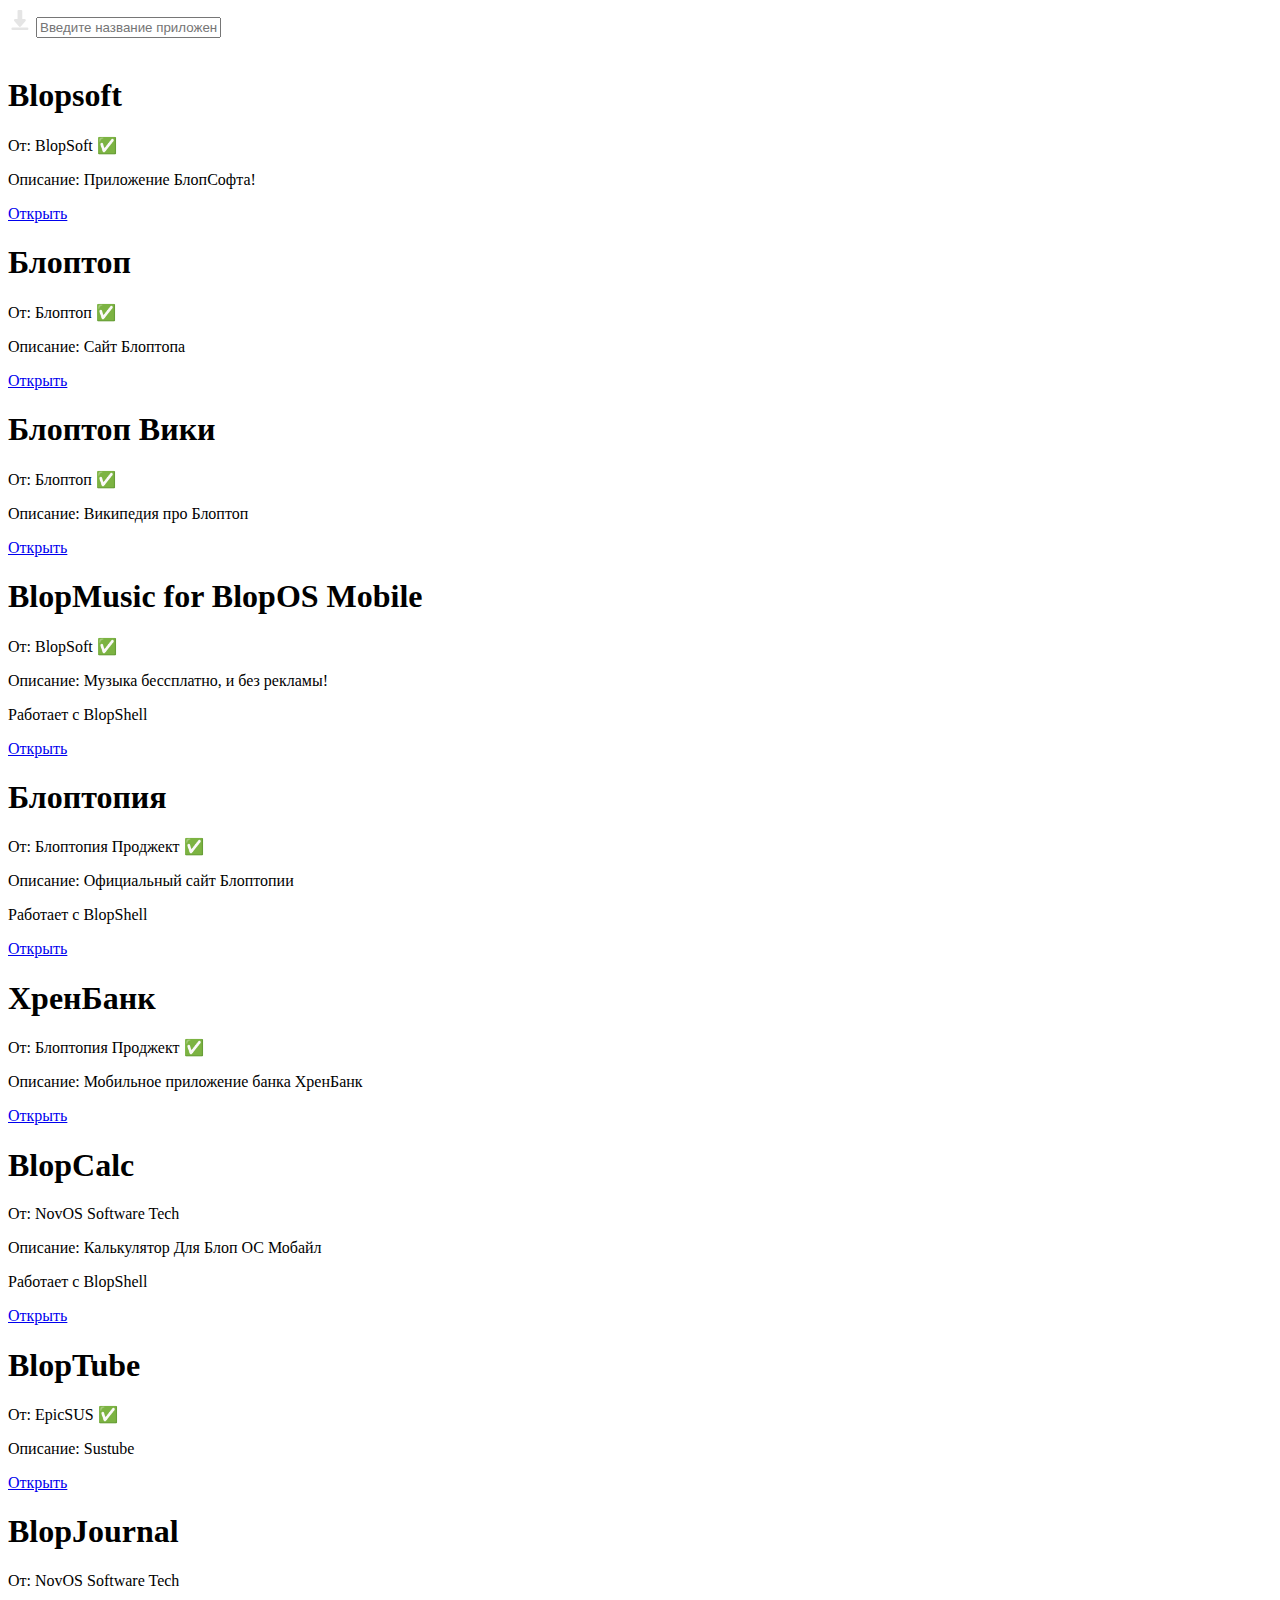
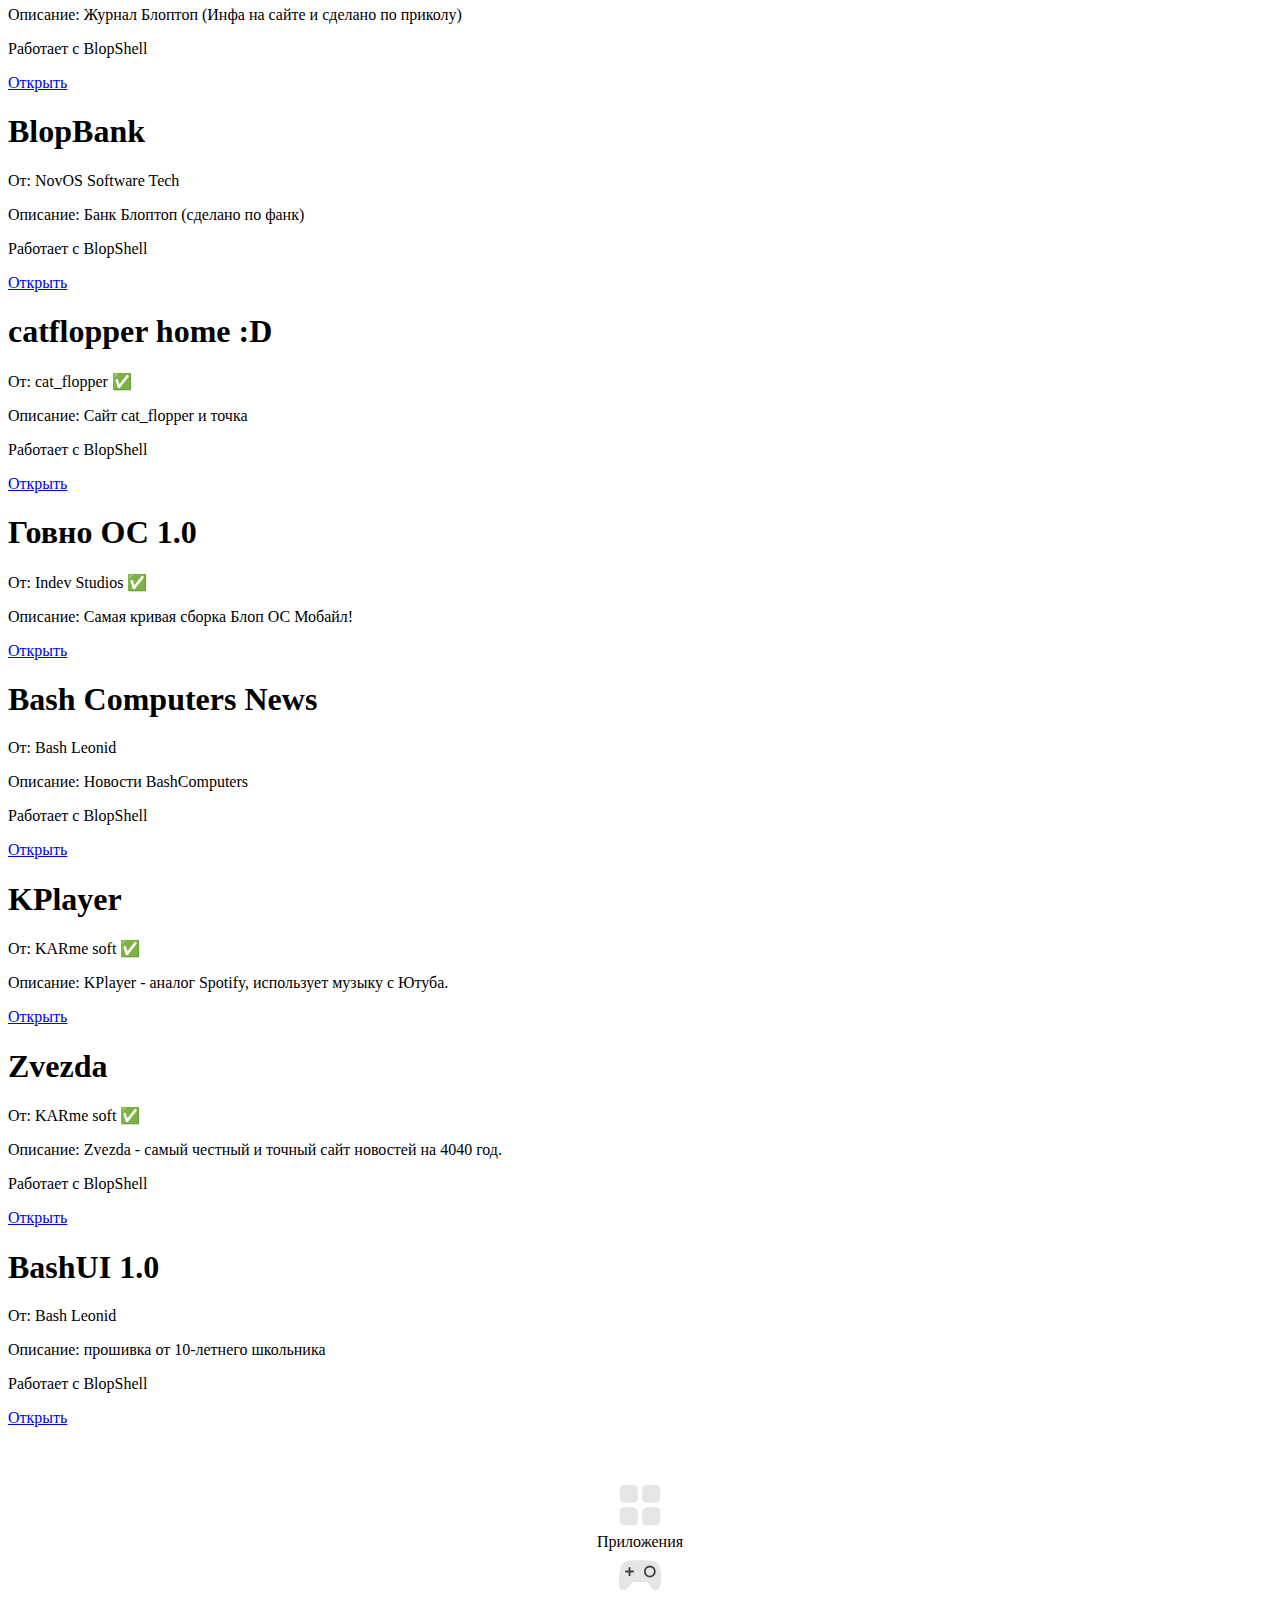
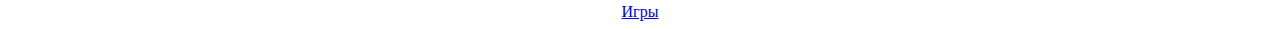
==== index.html @ 35d41550 "Add files via upload" ====
<!DOCTYPE html>
<html>
<head>
	<meta charset="utf-8">
	<meta name="viewport" content="width=device-width, initial-scale=1">
	<link rel="stylesheet" type="text/css" href="css.css">
	<link href="https://fonts.googleapis.com/css2?family=Russo+One&display=swap" rel="stylesheet">
	<title>Maxim store BETA</title>
</head>
<body>
	<div class="taber">
		<a href="https://www.google.ru/404"><img width="24px" height="24px" src="img/download.svg"></a>
        <input class="sear" placeholder="Введите название приложения" type="text">
    </div><br>
    <main>
		<div class="app">
			<div>
				<h1>Blopsoft</h1>
				<p>От: BlopSoft ✅</p>
				<p>Описание: Приложение БлопСофта!</p>
			</div>
			<div>
				<a class="open" href="https://blopsoft.github.io">Открыть</a>
			</div>
		</div>
	    	<div class="app">
			<div>
				<h1>Блоптоп</h1>
				<p>От: Блоптоп ✅</p>
				<p>Описание: Сайт Блоптопа</p>
			</div>
			<div>
				<a class="open" href="https://bloptop.com">Открыть</a>
			</div>
		</div>
		<div class="app">
			<div>
				<h1>Блоптоп Вики</h1>
				<p>От: Блоптоп ✅</p>
				<p>Описание: Википедия про Блоптоп</p>
			</div>
			<div>
				<a class="open" href="https://bloptop.fandom.com/ru/wiki/Блоптоп.Вики">Открыть</a>
			</div>
		</div>
	    	<div class="app">
			<div>
				<h1>BlopMusic for BlopOS Mobile</h1>
				<p>От: BlopSoft ✅</p>
				<p>Описание: Музыка бессплатно, и без рекламы!</p>
				<p>Работает с BlopShell</p>
			</div>
			<div>
				<a class="open" href="https://blopsoft.ru/blopmusic/client/mobile/">Открыть</a>
			</div>
		</div>
	    	<div class="app">
			<div>
				<h1>Блоптопия</h1>
				<p>От: Блоптопия Проджект ✅</p>
				<p>Описание: Официальный сайт Блоптопии</p>
				<p>Работает с BlopShell</p>
			</div>
			<div>
				<a class="open" href="https://bloptopia-internet.github.io/bloptopia-site.bt/">Открыть</a>
			</div>
		</div>
	    	<div class="app">
			<div>
				<h1>ХренБанк</h1>
				<p>От: Блоптопия Проджект ✅</p>
				<p>Описание: Мобильное приложение банка ХренБанк</p>
			</div>
			<div>
				<a class="open" href="https://bloptopia-internet.github.io/hrenbankmobile.blop/">Открыть</a>
			</div>
		</div>
	    	<div class="app">
			<div>
				<h1>BlopCalc</h1>
				<p>От: NovOS Software Tech</p>
				<p>Описание: Калькулятор Для Блоп ОС Мобайл</p>
				<p>Работает с BlopShell</p>
			</div>
			<div>
				<a class="open" href="http://novosgithub.github.io/Clc.html">Открыть</a>
			</div>
		</div>
	    	<div class="app">
			<div>
				<h1>BlopTube</h1>
				<p>От: EpicSUS ✅</p>
				<p>Описание: Sustube</p>
			</div>
			<div>
				<a class="open" href="https://shiny-marigold-f5cdf4.netlify.app">Открыть</a>
			</div>
		</div>
	    	<div class="app">
			<div>
				<h1>BlopJournal</h1>
				<p>От: NovOS Software Tech</p>
				<p>Описание: Журнал Блоптоп (Инфа на сайте и сделано по приколу)</p>
				<p>Работает с BlopShell</p>
			</div>
			<div>
				<a class="open" href="http://blopbank.tilda.ws/blopjournal">Открыть</a>
			</div>
		</div>
	    	<div class="app">
			<div>
				<h1>BlopBank</h1>
				<p>От: NovOS Software Tech</p>
				<p>Описание: Банк Блоптоп (сделано по фанк)</p>
				<p>Работает с BlopShell</p>
			</div>
			<div>
				<a class="open" href="http://blopbank.tilda.ws/">Открыть</a>
			</div>
		</div>
	    	<div class="app">
			<div>
				<h1>catflopper home :D</h1>
				<p>От: cat_flopper ✅</p>
				<p>Описание: Сайт cat_flopper и точка</p>
				<p>Работает с BlopShell</p>
			</div>
			<div>
				<a class="open" href="https://catflopperhome.nya.by">Открыть</a>
			</div>
		</div>
	        <div class="app">
			<div>
				<h1>Говно ОС 1.0</h1>
				<p>От: Indev Studios ✅</p>
				<p>Описание: Самая кривая сборка Блоп ОС Мобайл!</p>
			</div>
			<div>
				<a class="open" href="https://indevstudios.github.io/GovnoOS1/">Открыть</a>
			</div>
		</div>
	    	<div class="app">
			<div>
				<h1>Bash Computers News</h1>
				<p>От: Bash Leonid</p>
				<p>Описание: Новости BashComputers</p>
				<p>Работает с BlopShell</p>
			</div>
			<div>
				<a class="open" href="https://bashofficial.github.io/BashComputers-News/index.html">Открыть</a>
			</div>
		</div>
	        <div class="app">
			<div>
				<h1>KPlayer</h1>
				<p>От: KARme soft ✅</p>
				<p>Описание: KPlayer - аналог Spotify, использует музыку с Ютуба.</p>
			</div>
			<div>
				<a class="open" href="https://karkar47.github.io/KPlayeer/">Открыть</a>
			</div>
	    	</div>
	    	<div class="app">
			<div>
				<h1>Zvezda</h1>
				<p>От: KARme soft ✅</p>
				<p>Описание: Zvezda - самый честный и точный сайт новостей на 4040 год.</p>
				<p>Работает с BlopShell</p>
			</div>
			<div>
				<a class="open" href="https://zvezda.rf.gd">Открыть</a>
			</div>
	    	</div>
	    	<div class="app">
			<div>
				<h1>BashUI 1.0</h1>
				<p>От: Bash Leonid</p>
				<p>Описание: прошивка от 10-летнего школьника</p>
				<p>Работает с BlopShell</p>
			</div>
			<div>
				<a class="open" href="https://bashofficial.github.io/BashUI-0.9-p.r./ind.html">Открыть</a>
			</div>
		</div>
		<br><br><br>
    </main>
	<div class="footer">
		<div class="tabs1">
			<div align="center" class="tabs2">
				<div>
					<img width="48px" height="48px" src="img/apps.svg">
				</div>
				<div class="tabname">
					<span>Приложения</span>
				</div>
			</div>
		</div>
		
		<div class="tabs">
			<div align="center" class="tabs2">
				<a href="games.html"><div>
					<img width="48px" height="48px" src="img/games.svg">
				</div>
				<div class="tabname">
					<span>Игры</span>
				</div>
			</div></a>
		</div>
	</div>
</body>
</html>
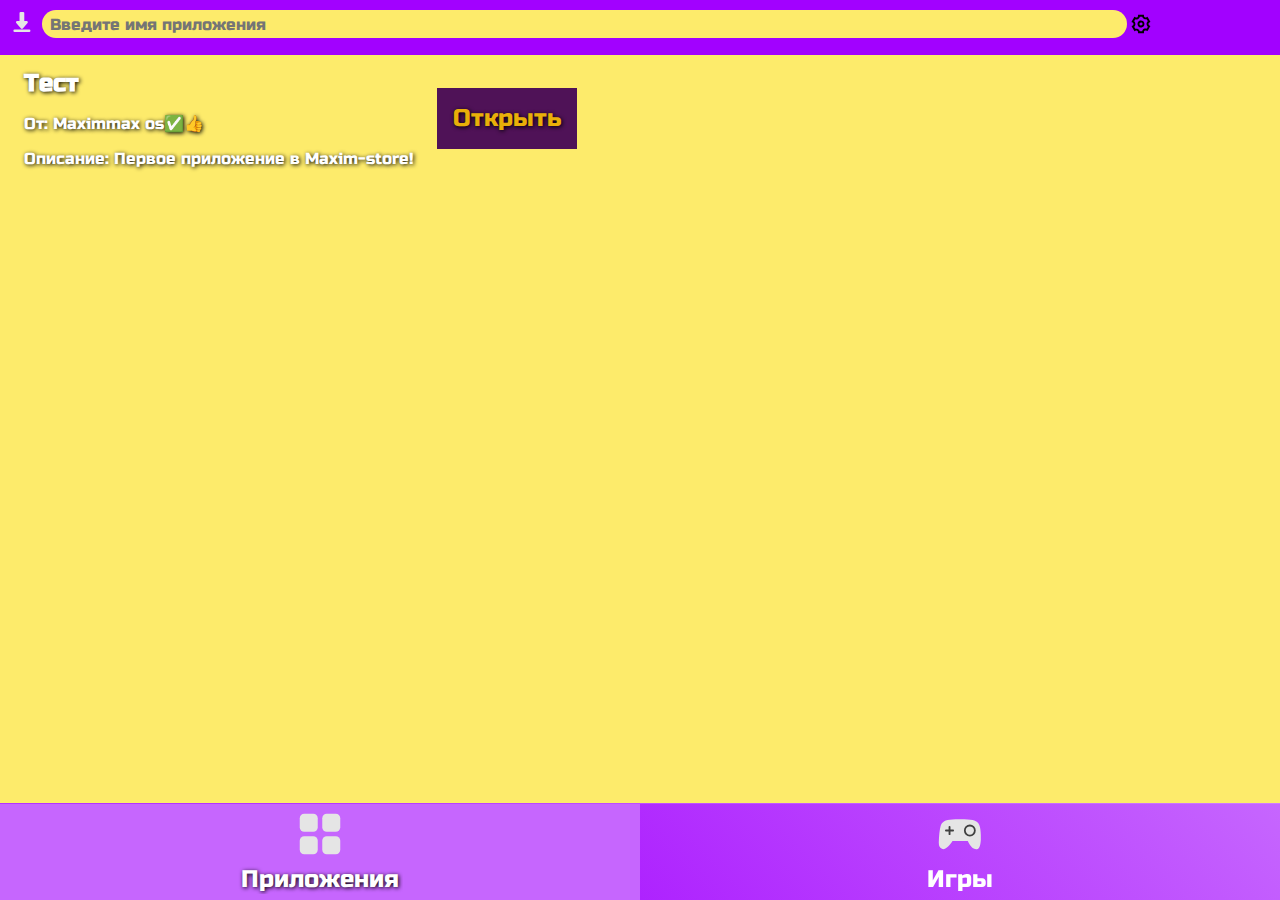
==== commit f74370d0: "Update index.html" ====
--- a/index.html
+++ b/index.html
@@ -6,181 +6,25 @@
 	<link rel="stylesheet" type="text/css" href="css.css">
 	<link href="https://fonts.googleapis.com/css2?family=Russo+One&display=swap" rel="stylesheet">
 	<title>Maxim store BETA</title>
+<meta content="img/seting.svg" itemprop="image">
 </head>
 <body>
 	<div class="taber">
 		<a href="https://www.google.ru/404"><img width="24px" height="24px" src="img/download.svg"></a>
-        <input class="sear" placeholder="Введите название приложения" type="text">
+        <input class="sear" placeholder="Введите имя приложения" type="text">                            <a href="seting.html"><img width="28px" height="28px" src="img/seting.svg"></a>
     </div><br>
     <main>
 		<div class="app">
 			<div>
-				<h1>Blopsoft</h1>
-				<p>От: BlopSoft ✅</p>
-				<p>Описание: Приложение БлопСофта!</p>
+				<h1>Тест</h1>
+				<p>От: Maximmax os✅👍</p>
+				<p>Описание: Первое приложение в Maxim-store!</p>
 			</div>
 			<div>
-				<a class="open" href="https://blopsoft.github.io">Открыть</a>
+				<a class="open" href="https://www.google.ru/404">Открыть</a>
 			</div>
 		</div>
-	    	<div class="app">
-			<div>
-				<h1>Блоптоп</h1>
-				<p>От: Блоптоп ✅</p>
-				<p>Описание: Сайт Блоптопа</p>
-			</div>
-			<div>
-				<a class="open" href="https://bloptop.com">Открыть</a>
-			</div>
-		</div>
-		<div class="app">
-			<div>
-				<h1>Блоптоп Вики</h1>
-				<p>От: Блоптоп ✅</p>
-				<p>Описание: Википедия про Блоптоп</p>
-			</div>
-			<div>
-				<a class="open" href="https://bloptop.fandom.com/ru/wiki/Блоптоп.Вики">Открыть</a>
-			</div>
-		</div>
-	    	<div class="app">
-			<div>
-				<h1>BlopMusic for BlopOS Mobile</h1>
-				<p>От: BlopSoft ✅</p>
-				<p>Описание: Музыка бессплатно, и без рекламы!</p>
-				<p>Работает с BlopShell</p>
-			</div>
-			<div>
-				<a class="open" href="https://blopsoft.ru/blopmusic/client/mobile/">Открыть</a>
-			</div>
-		</div>
-	    	<div class="app">
-			<div>
-				<h1>Блоптопия</h1>
-				<p>От: Блоптопия Проджект ✅</p>
-				<p>Описание: Официальный сайт Блоптопии</p>
-				<p>Работает с BlopShell</p>
-			</div>
-			<div>
-				<a class="open" href="https://bloptopia-internet.github.io/bloptopia-site.bt/">Открыть</a>
-			</div>
-		</div>
-	    	<div class="app">
-			<div>
-				<h1>ХренБанк</h1>
-				<p>От: Блоптопия Проджект ✅</p>
-				<p>Описание: Мобильное приложение банка ХренБанк</p>
-			</div>
-			<div>
-				<a class="open" href="https://bloptopia-internet.github.io/hrenbankmobile.blop/">Открыть</a>
-			</div>
-		</div>
-	    	<div class="app">
-			<div>
-				<h1>BlopCalc</h1>
-				<p>От: NovOS Software Tech</p>
-				<p>Описание: Калькулятор Для Блоп ОС Мобайл</p>
-				<p>Работает с BlopShell</p>
-			</div>
-			<div>
-				<a class="open" href="http://novosgithub.github.io/Clc.html">Открыть</a>
-			</div>
-		</div>
-	    	<div class="app">
-			<div>
-				<h1>BlopTube</h1>
-				<p>От: EpicSUS ✅</p>
-				<p>Описание: Sustube</p>
-			</div>
-			<div>
-				<a class="open" href="https://shiny-marigold-f5cdf4.netlify.app">Открыть</a>
-			</div>
-		</div>
-	    	<div class="app">
-			<div>
-				<h1>BlopJournal</h1>
-				<p>От: NovOS Software Tech</p>
-				<p>Описание: Журнал Блоптоп (Инфа на сайте и сделано по приколу)</p>
-				<p>Работает с BlopShell</p>
-			</div>
-			<div>
-				<a class="open" href="http://blopbank.tilda.ws/blopjournal">Открыть</a>
-			</div>
-		</div>
-	    	<div class="app">
-			<div>
-				<h1>BlopBank</h1>
-				<p>От: NovOS Software Tech</p>
-				<p>Описание: Банк Блоптоп (сделано по фанк)</p>
-				<p>Работает с BlopShell</p>
-			</div>
-			<div>
-				<a class="open" href="http://blopbank.tilda.ws/">Открыть</a>
-			</div>
-		</div>
-	    	<div class="app">
-			<div>
-				<h1>catflopper home :D</h1>
-				<p>От: cat_flopper ✅</p>
-				<p>Описание: Сайт cat_flopper и точка</p>
-				<p>Работает с BlopShell</p>
-			</div>
-			<div>
-				<a class="open" href="https://catflopperhome.nya.by">Открыть</a>
-			</div>
-		</div>
-	        <div class="app">
-			<div>
-				<h1>Говно ОС 1.0</h1>
-				<p>От: Indev Studios ✅</p>
-				<p>Описание: Самая кривая сборка Блоп ОС Мобайл!</p>
-			</div>
-			<div>
-				<a class="open" href="https://indevstudios.github.io/GovnoOS1/">Открыть</a>
-			</div>
-		</div>
-	    	<div class="app">
-			<div>
-				<h1>Bash Computers News</h1>
-				<p>От: Bash Leonid</p>
-				<p>Описание: Новости BashComputers</p>
-				<p>Работает с BlopShell</p>
-			</div>
-			<div>
-				<a class="open" href="https://bashofficial.github.io/BashComputers-News/index.html">Открыть</a>
-			</div>
-		</div>
-	        <div class="app">
-			<div>
-				<h1>KPlayer</h1>
-				<p>От: KARme soft ✅</p>
-				<p>Описание: KPlayer - аналог Spotify, использует музыку с Ютуба.</p>
-			</div>
-			<div>
-				<a class="open" href="https://karkar47.github.io/KPlayeer/">Открыть</a>
-			</div>
-	    	</div>
-	    	<div class="app">
-			<div>
-				<h1>Zvezda</h1>
-				<p>От: KARme soft ✅</p>
-				<p>Описание: Zvezda - самый честный и точный сайт новостей на 4040 год.</p>
-				<p>Работает с BlopShell</p>
-			</div>
-			<div>
-				<a class="open" href="https://zvezda.rf.gd">Открыть</a>
-			</div>
-	    	</div>
-	    	<div class="app">
-			<div>
-				<h1>BashUI 1.0</h1>
-				<p>От: Bash Leonid</p>
-				<p>Описание: прошивка от 10-летнего школьника</p>
-				<p>Работает с BlopShell</p>
-			</div>
-			<div>
-				<a class="open" href="https://bashofficial.github.io/BashUI-0.9-p.r./ind.html">Открыть</a>
-			</div>
+	    	
 		</div>
 		<br><br><br>
     </main>
--- a/css.css
+++ b/css.css
@@ -0,0 +1,142 @@
+* {
+    color: white;
+    font-family: 'Russo One', sans-serif;
+    text-decoration: none;
+    font-size: 24px;
+}
+
+body {
+    background-color: #FDEB6B;
+    background-size: 100%;
+    margin: 0px;
+}
+
+main {
+    padding: 24px;
+    text-shadow: 1px 1px 4px black;
+}
+
+main p {
+	font-size: 16px
+}
+
+.app {
+	display: flex;
+	align-items: center;
+}
+
+.open {
+	margin-left: 24px;
+    padding: 16px;
+    color: #E9AF09;
+	font-size: 24px;
+    background-color: #4F1257;
+	text-decoration: none;
+    transition: color 0.15s ease-in-out, background-color 0.15s ease-in-out;
+}
+
+.open:hover {
+    background-color: #E9AF09;
+    color: #4F1257;
+}
+
+
+.taber {
+    display: flex;
+    font-size: 24px;
+    position: fixed; /* Фиксированное положение */
+    left: 0; up: 0; /* Левый нижний угол */
+    padding: 10px; /* Поля вокруг текста */
+    background: #A201FF; /* Цвет фона */
+    color: #fff; /* Цвет текста */
+    width: 100%; /* Ширина слоя */
+}
+
+.footer {
+    display: -webkit-box;
+    display: -webkit-flex;
+    display: flex;
+    -webkit-justify-content: space-around;
+    justify-content: space-around;
+    position: fixed;
+    bottom: 0;
+    left: 0;
+    right: 0;
+    padding: 0;
+    padding: 0 env(safe-area-inset-right) env(safe-area-inset-bottom) env(safe-area-inset-left);
+    z-index: 3;
+    height: 96px;
+    border-top: 1px solid rgba(255,255,255,0.2);
+    background: rgb(198,102,254);
+    background: linear-gradient(225deg, #C666FE 0%, #A201FF 80%);
+    color: #ffffff;
+    font-size: 1.1rem;
+}
+
+.tabs {
+    display: -webkit-box;
+    display: -webkit-flex;
+    display: flex;
+    -webkit-box-flex: 1;
+    -webkit-flex: 1 1 0%;
+    flex: 1 1 0%;
+    min-width: 0;
+}
+
+.tabs1 {
+    display: -webkit-box;
+    display: -webkit-flex;
+    display: flex;
+    -webkit-box-flex: 1;
+    -webkit-flex: 1 1 0%;
+    flex: 1 1 0%;
+    min-width: 0;
+    background: #C666FE;
+    text-shadow: 1px 1px 4px black;
+}
+
+.tabs2 {
+    display: -webkit-box;
+    display: -webkit-flex;
+    display: flex;
+    -webkit-box-flex: 1;
+    -webkit-flex: 1 1 0%;
+    flex: 1 1 0%;
+    -webkit-box-orient: vertical;
+    -webkit-box-direction: normal;
+    -webkit-flex-direction: column;
+    flex-direction: column;
+    -webkit-box-align: center;
+    -webkit-align-items: center;
+    align-items: center;
+    -webkit-box-pack: center;
+    -webkit-justify-content: center;
+    justify-content: center;
+    overflow: hidden;
+}
+
+.tabname {
+    max-width: 100%;
+    padding: 0 4px;
+    box-sizing: border-box;
+    display: block;
+    overflow: hidden;
+    white-space: nowrap;
+    text-overflow: ellipsis;
+}
+
+.material-symbols-outlined {
+    color: black;
+}
+
+.sear {
+    font-size: 16px;
+    width: 84%;
+    height: 26px;
+    color: black;
+    background-color: #FDEB6B;
+    border: none;
+    border-radius: 24px;
+    padding-left: 8px;
+    margin-left: 8px;
+}
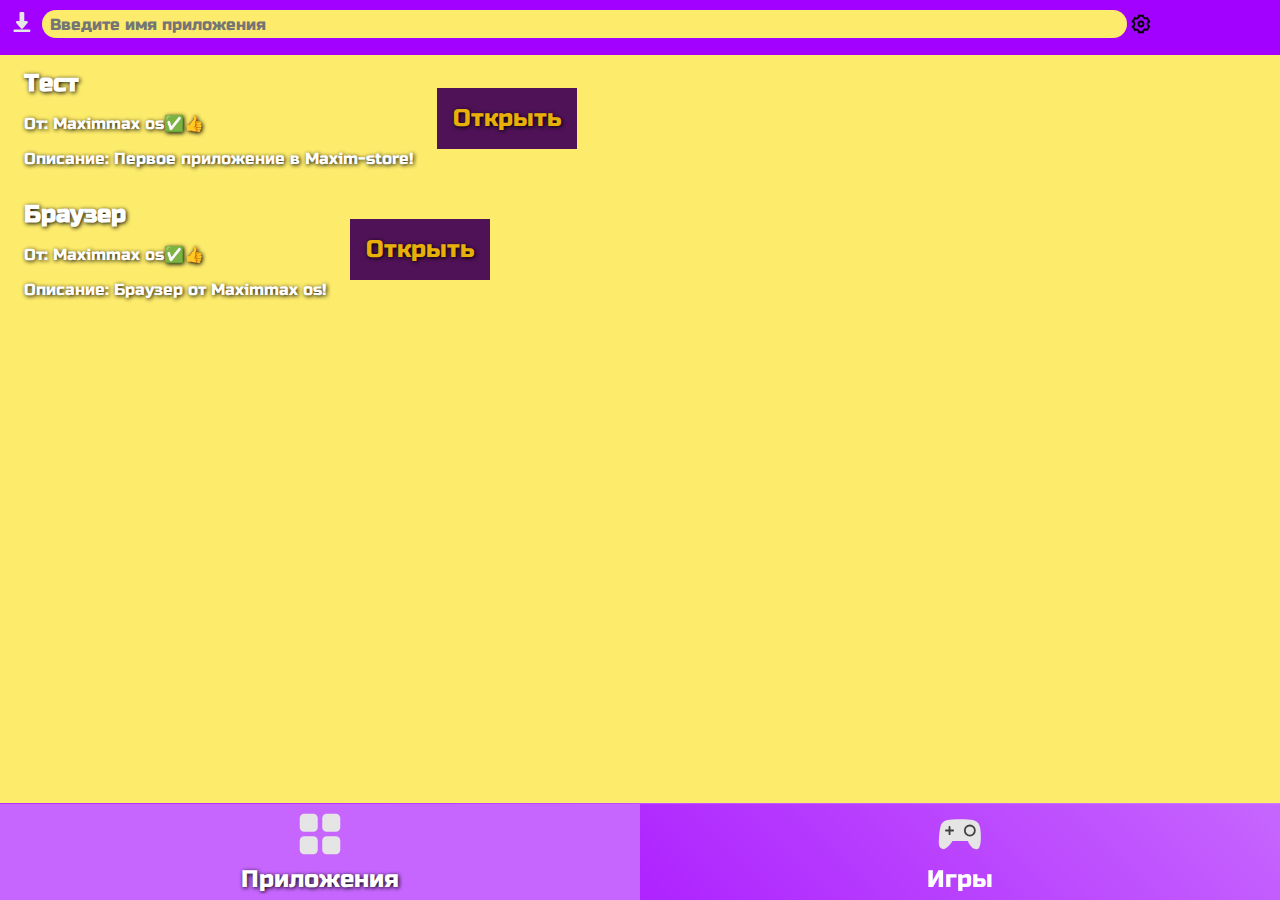
==== commit 6a8d87de: "Update index.html" ====
--- a/index.html
+++ b/index.html
@@ -10,7 +10,7 @@
 </head>
 <body>
 	<div class="taber">
-		<a href="https://www.google.ru/404"><img width="24px" height="24px" src="img/download.svg"></a>
+		<a href="https://forms.yandex.ru/u/6585c9e390fa7b2c33b32c2a/"><img width="24px" height="24px" src="img/download.svg"></a>
         <input class="sear" placeholder="Введите имя приложения" type="text">                            <a href="seting.html"><img width="28px" height="28px" src="img/seting.svg"></a>
     </div><br>
     <main>
@@ -19,6 +19,18 @@
 				<h1>Тест</h1>
 				<p>От: Maximmax os✅👍</p>
 				<p>Описание: Первое приложение в Maxim-store!</p>
+			</div>
+			<div>
+				<a class="open" href="https://www.google.ru/404">Открыть</a>
+			</div>
+		</div>
+	    	
+		</div>
+	    <div class="app">
+			<div>
+				<h1>Браузер</h1>
+				<p>От: Maximmax os✅👍</p>
+				<p>Описание: Браузер от Maximmax os!</p>
 			</div>
 			<div>
 				<a class="open" href="https://www.google.ru/404">Открыть</a>
